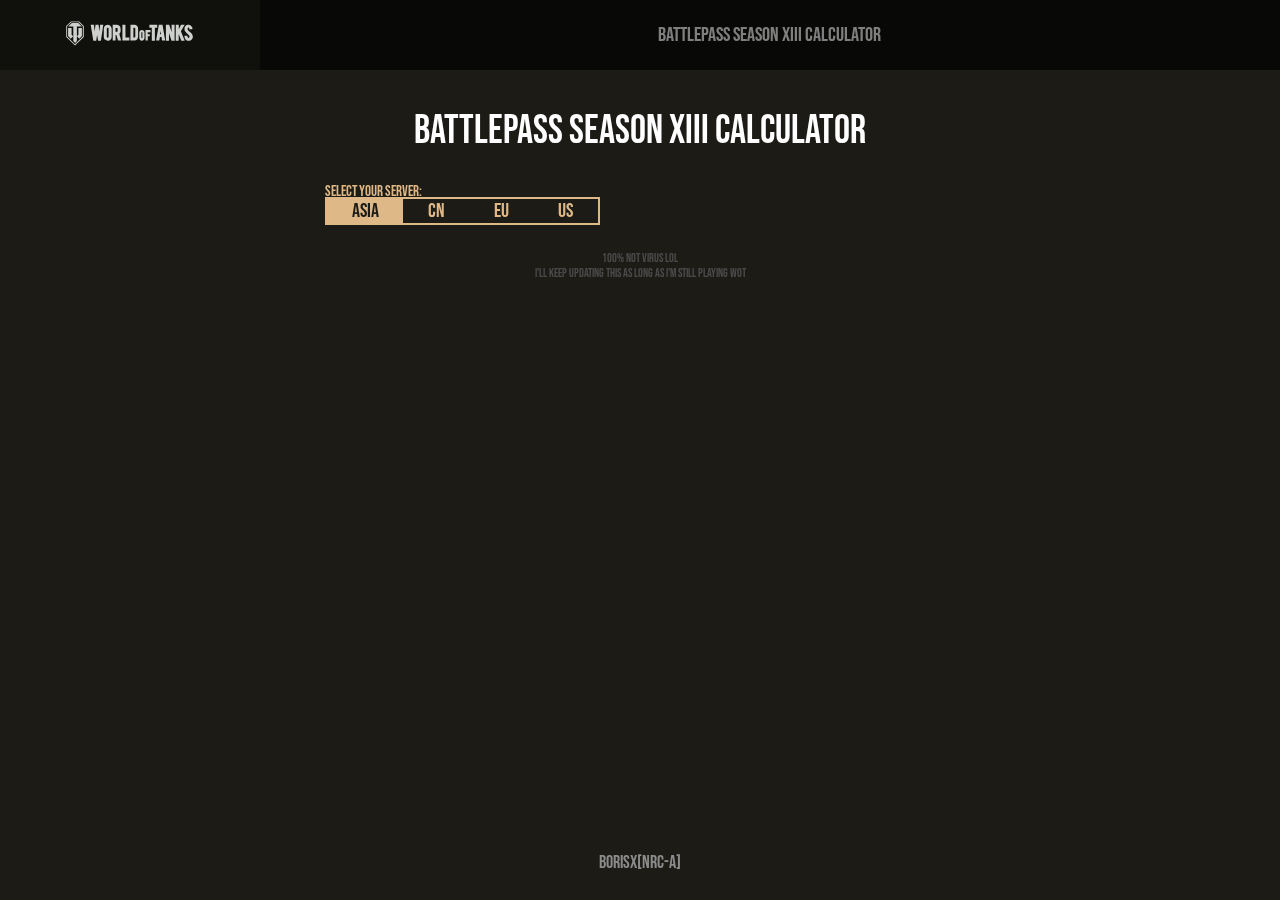
==== index.html @ 52c5a964 "battlepass13" ====
<!DOCTYPE html>
<!-- saved from url=(0030)http://yasakacorp.com/tank.htm -->
<html lang="en">
    <head>
        <meta http-equiv="Content-Type" content="text/html; charset=UTF-8">
        <link rel="preconnect" href="https://fonts.gstatic.com">
        <link href="https://fonts.googleapis.com/css2?family=Bebas+Neue&display=swap" rel="stylesheet"> 
        <meta http-equiv="X-UA-Compatible" content="IE=edge">
        <meta name="viewport" content="width=device-width, initial-scale=1.0">
        <title>borisx's world of tanks calculators</title>
        <link rel="stylesheet" href="css/index.css">
        <script data-ad-client="ca-pub-6155063328860394" async src="https://pagead2.googlesyndication.com/pagead/js/adsbygoogle.js"></script>
</head>
<body>
    <div class="navbar">
        <div class="logo-s"></div>
        <ul class="btn-list">
        </ul>
    </div>
    <div class="container">
        <h1 class="title">title</h1>
        
        <div class="info">
            <div class="server-selector">
                <h2>Select your server:</h2>
                <div class="server-radio-group">
                    <div class="server-radio"><input id="server1" type="radio" name="server" value="ASIA" checked/><label for="server1">ASIA</label></div>
                    <div class="server-radio"><input id="server4" type="radio" name="server" value="CN"/><label for="server4">CN</label></div>
                    <div class="server-radio"><input id="server2" type="radio" name="server" value="EU"/><label for="server2">EU</label></div>
                    <div class="server-radio"><input id="server3" type="radio" name="server" value="US"/><label for="server3">US</label></div>
                </div>
            </div>
            <div class="detail">
                <h2 class="date-start"></h2>
                <h2 class="date-end"></h2>
                <h3 class="date-current"></h3>
            </div>
            <h1 class="date-remaining"></h3>
        </div>
        <div class="warning">
            <h1></h1>
        </div>
        <div class="output battlepass">
                <h2>You should be at</h2>
            <div class="progress-bar">
                <div class="bar"></div>
                <div class="border">
                    <p class="label-point">450</p>
                </div>
                <ul class="chapter">
                    <li class="emblem"></li>
                    <li class="emblem"></li>
                    <li class="emblem"></li>
                </ul>
                <h1 class="label-stage">50</h1>
                <div class="label-target">2500</div>
                
            </div>
            <div class="target current-point">
                <h2>your current progression point</h2>
                <input name="currentBattlepass" id="currentBattlepass" type="number" value=""></input>
            </div>
            <div class="target daily-average">
                <h2>Daily avg. progression</h2>
                <h1>2772</h1><span>
                    
            </div>
        </div>
        <div class="output marathon">
            <div class="progress-bar">
                <div class="bar"></div>
                <div class="seperator"><p>-10%</p></div>
                <div class="seperator"><p>-20%</p></div>
                <div class="seperator"><p>-30%</p></div>
                <div class="seperator"><p>-40%</p></div>
                <div class="seperator"><p>-50%</p></div>
                <div class="seperator"><p>-60%</p></div>
                <div class="seperator"><p>-70%</p></div>
                <div class="seperator"><p>-80%</p></div>
                <div class="seperator"><p>-90%</p></div>
                <div class="seperator"><p>-100%</p></div>
            </div>
            <div class="show-discount">
                <h3>Show discount in: </h3>
                <select id="showDiscount" value="0">
                    <option value="0">percentage</option>
                    <!-- <option value="CNY">CNY</option>
                    <option value="USD">USD</option>
                    <option value="EURO">EURO</option> -->
                </select>
            </div>
            <div class="slider-container">
                <h3>Move slider to choose your target level</h3>
                <input type="range" id="targetDiscountSlider" min="1" max="10" value="5" class="slider">
            </div>
            <div class="slider-container">
                <h3>Move slider to match your current progress</h3>
                <input type="range" id="currentExpSlider" min="0" max="1250" value="0" class="slider">
            </div>
            <div class="target current-exp-num">
                <h2>You are at:</h2>
                <h1></h1>
            </div>
            <div class="target target-exp">
                <h2>You should be at:</h2>
                <h1></h1>
            </div>
            <div class="target daily-average">
                <h2>Daily average</h2>
                <h1></h1>
            </div>
        </div>
        <p style="font-size: 12px;text-align: center; color: rgb(75, 75, 75);">100% not virus lol<br/>I'll keep updating this as long as I'm still playing WOT</p>
    </div>
    <div class="credit">
        <a href="https://worldoftanks.asia/en/community/accounts/2002340856-BorisX/">BorisX[NRC-A]</a>
    </div>
<script>
    // constructor for different types of event
    function Marathon(eventData){
        this.eventData = eventData
        this.timer = timer(this.eventData)
        this.discountDisplay=[.1,.2,.3,.4,.5,.6,.7,.8,.9,1]
        this.display={
            currentExp:document.querySelector('.marathon .current-exp-num').children[1],
            targetExp:document.querySelector('.marathon .target-exp').children[1],
            dailyAverage:document.querySelector('.marathon .daily-average').children[1],
            dateStart:document.querySelector('.info').children[0],
            dateEnd:document.querySelector('.info').children[1],
            dateCurrent:document.querySelector('.date-current'),
            progressBar:document.querySelector('.marathon .progress-bar'),
            seperator:document.querySelectorAll('.seperator')
        },
        this.controller={
            targetDiscountSlider:document.querySelector('#targetDiscountSlider'),
            currentExpSlider:document.querySelector('#currentExpSlider'),
            showDiscount:document.querySelector('#showDiscount')
        },
        this.stageCalc = (input)=>{
            let stage
            let stageExp
            for(var i=0;i<this.eventData.expSum.length;i++){
                if(input - this.eventData.expSum[i] > 0){
                    i++
                }
                if(input - this.eventData.expSum[i] < 0 && i>0){
                    stageExp = input - this.eventData.expSum[i-1]
                    stage = i+1
                    return [stage,Number(stageExp).toLocaleString()]
                }
                if(input - this.eventData.expSum[i] < 0 && i==0){
                    stageExp = input
                    stage = 1
                    return [stage,Number(stageExp).toLocaleString()]
                }
                if(input - this.eventData.expSum[i] == 0){
                    stageExp = input
                    stage = i+1
                    return [stage,Number(stageExp).toLocaleString()]
                }
            }
        },
        this.update = ()=>{
            this.timer.timeUpdate()
            document.querySelectorAll('.output').forEach(el=>{
                el.style.display = 'none'
            })
            document.querySelector('.warning').children[0].innerHTML=''
            //change the way seperator is displayed
            this.display.seperator.forEach((item,i)=>{
                if (this.controller.showDiscount.value == 0) {
                    item.children[0].innerHTML='-'+this.discountDisplay[i]*100+'%'
                }else{
                    item.children[0].innerHTML=this.eventData.price[this.controller.showDiscount.value][1]+Math.floor((1-this.discountDisplay[i])*this.eventData.price[this.controller.showDiscount.value][0]*100)/100
                }
                item.classList.remove('last')
            })
            //update times in the info section
            let dateStart = this.timer.getTimes('start')
            let dateEnd = this.timer.getTimes('end')
            let dateCurrent = this.timer.getTimes('current')
            this.display.dateStart.innerHTML = 'Start:'+dateStart[0]+'-'+dateStart[1]+'-'+dateStart[2]+' '+dateStart[3]+':00 UTC+'+dateStart[6]
            this.display.dateEnd.innerHTML = 'End:'+dateEnd[0]+'-'+dateEnd[1]+'-'+dateEnd[2]+' '+dateEnd[3]+':00 UTC+'+dateEnd[6]
            this.display.dateCurrent.innerHTML = 'Current Time:'+dateCurrent[0]+'-'+dateCurrent[1]+'-'+dateCurrent[2]+' '+dateCurrent[3]+':'+dateCurrent[4]+':'+dateCurrent[5]+' UTC+'+dateCurrent[6]
            //check if the event is ongoing
            if(this.timer.ongoing()[0] == 2){
                document.querySelector('.output.marathon').style.display = 'flex'
                //calculate where player should be at
                let targetDiscount = this.controller.targetDiscountSlider.value
                let targetSum = this.eventData.expSum[targetDiscount-1]
                let targetExp = Math.ceil(targetSum*this.timer.timeProgress())
                if(targetExp <= this.eventData.expSum[9]){
                    this.display.targetExp.innerHTML ='Stage '+this.stageCalc(targetExp)[0]+' - '+this.stageCalc(targetExp)[1]
                }
                if(targetExp > this.eventData.expSum[9]){
                    this.display.targetExp.innerHTML ='Stage 10 - 250,000'
                }
                //update progress bar
                this.display.progressBar.children[0].style.width = this.timer.timeProgress()*100+'%'
                for(var i=1;i<=10;i++){
                    this.display.progressBar.children[i].style.display = 'none'
                    if(i<=targetDiscount){
                        this.display.progressBar.children[i].style.left = this.eventData.expSum[i-1]/targetSum*100+'%'
                        this.display.progressBar.children[i].style.display = 'block'
                    }
                }
                this.display.seperator[targetDiscount-1].classList.add('last')
                //update player's current progress
                let currentExp = this.controller.currentExpSlider.value*200
                this.display.currentExp.innerHTML = 'Stage '+this.stageCalc(currentExp)[0]+' - '+this.stageCalc(currentExp)[1]
                //update daily average
                let dailyExp = Math.ceil((targetSum-currentExp)/((this.timer.timeTotal()-this.timer.timePassed())/1000/60/60/24))
                if(dailyExp<=0){
                    this.display.dailyAverage.innerHTML = 0
                }
                if(dailyExp>0){
                    this.display.dailyAverage.innerHTML = Number(dailyExp).toLocaleString()
                }
            }
            else{
                document.querySelector('.output').style.display = 'none'
                document.querySelector('.warning').children[0].innerHTML = this.timer.ongoing()[1]
            }
        }
    }
    function Battlepass(eventData){
        this.eventData = eventData
        this.timer = timer(this.eventData)
        this.display={
            // targetPoint:document.querySelector('.battlepass .target-point').children[1],
            targetLevel:document.querySelector('.battlepass .label-stage'),
            targetPoint:document.querySelector('.battlepass .label-target'),
            previousPoint:document.querySelector('.battlepass .label-point'),
            currentPoint:document.querySelector('.battlepass .current-point').children[1],
            dailyAverage:document.querySelector('.battlepass .daily-average').children[1],
            chapterStat:document.querySelector('.battlepass .chapter'),
            progressBar:document.querySelector('.battlepass .progress-bar')
        },
        this.update=()=>{
            this.timer.timeUpdate()
            document.querySelectorAll('.output').forEach(el=>{
                el.style.display = 'none'
            })
            document.querySelector('.warning').children[0].innerHTML=''
            //check if the event is ongoing
            if(this.timer.ongoing()[0] == 2){
                document.querySelector('.output.battlepass').style.display = 'flex'
                let targetPoint = Math.floor(eventData.totalPoint*this.timer.timeProgress());
                let targetLevel = [Math.ceil(targetPoint/50),targetPoint%50];
                let input = parseInt(this.display.currentPoint.value)
                // chapter indicator
                if(eventData.totalPoint !=7500){
                    this.display.chapterStat.style.display = 'none'
                }
                else{
                    this.display.chapterStat.style.display = 'block'
                    let chapterStat = Math.floor(this.timer.timeProgress()*3)
                    if(chapterStat < 1){
                        this.display.chapterStat.children[0].classList.add('ongoing')
                        this.display.chapterStat.children[1].classList.add('inactive')
                        this.display.chapterStat.children[2].classList.add('inactive')
                    }
                    else if(chapterStat < 2){
                        this.display.chapterStat.children[1].classList.add('ongoing')
                        this.display.chapterStat.children[2].classList.add('inactive')
                    }
                    else if(chapterStat < 3){
                        this.display.chapterStat.children[2].classList.add('ongoing')
                    }
                }
                //custom progression
                let currentPoint;
                if (isNaN(input) || input == 0) {
                    currentPoint = targetPoint
                }else{
                    currentPoint = input
                };
                let average = Math.ceil((eventData.totalPoint - currentPoint)/(this.timer.timeRemaining()/86400000));
                this.display.progressBar.children[0].style.width = (this.timer.timeProgress()*7500%50)/50*90+5+'%';
                // this.display.targetPoint.innerHTML = targetPoint;
                this.display.targetLevel.innerHTML =targetLevel[0]%50;
                this.display.targetPoint.innerHTML =targetPoint;
                this.display.previousPoint.innerHTML = Math.floor(targetPoint%2500/50)*50;
                this.display.dailyAverage.innerHTML = average;
            }
            else{
                document.querySelector('.output').style.display = 'none'
                document.querySelector('.warning').children[0].innerHTML = this.timer.ongoing()[1]
            }
        }
    }
    // time calculation related functions
    var timer = function(eventData){
        ongoing = function(server=this.server()){
            let dateStart = eventData.timespan[server][0]
            let dateEnd = eventData.timespan[server][1]
            let dateCurrent = this.timeCurrent()
            if(dateCurrent>dateEnd){
                return [0,'Event has ended!']
            }
            else if(dateCurrent<dateStart){
                let countdown = parseInt(this.timePassed()/-1000)
                let day = parseInt(countdown/86400)
                let hour = parseInt(countdown/3600)%24
                let minute = parseInt(countdown/60)%60
                let second = countdown%60
                return [1,'Event will start in '+day+':'+hour+':'+minute+':'+second]
            }
            else{
                return [2]
            }
        }
        server = function(){
            return document.querySelector('input[name=server]:checked').value
        }
        timeCurrent = function(){
            let date =  new Date()
            // add offset for debug use
            // date.setDate(date.getDate() - 32);
            return date;
        }
        timeUpdate = function(){
            //update times in the info section
            let dateStart = this.getTimes().start
            let dateEnd = this.getTimes().end
            let dateCurrent = this.getTimes().current
            let timeRemaining = this.getTimes().remaining
            document.querySelector('.info .date-start').innerHTML = 'Start:'+dateStart[0]+'-'+dateStart[1]+'-'+dateStart[2]+' '+dateStart[3]+':00 UTC+'+dateStart[6]
            document.querySelector('.info .date-end').innerHTML = 'End:'+dateEnd[0]+'-'+dateEnd[1]+'-'+dateEnd[2]+' '+dateEnd[3]+':00 UTC+'+dateEnd[6]
            document.querySelector('.info .date-current').innerHTML = 'Current Time:'+dateCurrent[0]+'-'+dateCurrent[1]+'-'+dateCurrent[2]+' '+dateCurrent[3]+':'+dateCurrent[4]+':'+dateCurrent[5]+' UTC+'+dateCurrent[6]
            document.querySelector('.info .date-remaining').innerHTML = timeRemaining[0]+'<lower>days</lower> '+timeRemaining[1]+':'+timeRemaining[2]+':'+timeRemaining[3]+' <lower>left</lower>'
        },
        timeTotal = function(server=this.server()){
            return eventData.timespan[server][1] - eventData.timespan[server][0]
        },
        timePassed = function(server=this.server()){
            return this.timeCurrent() - eventData.timespan[server][0]
        },
        timeRemaining = function(server=this.server()){
            return eventData.timespan[server][1] - this.timeCurrent()
        },
        timeProgress = function(server=this.server()){
            return this.timePassed(server) / this.timeTotal(server)
        },
        getTimes = function(){
            let time
            let output = {}
            let parse = (time)=>{
                return [time.getFullYear(),time.getMonth()+1,time.getDate(),time.getHours(),time.getMinutes(),time.getSeconds(),time.getTimezoneOffset()/-60]
            }
            output.start = parse(eventData.timespan[this.server()][0])
            output.end = parse(time = eventData.timespan[this.server()][1])
            output.current = parse(this.timeCurrent())
            let remainingTimeStamp = this.timeRemaining()
            output.remaining = [Math.floor(remainingTimeStamp/86400000),Math.floor(remainingTimeStamp%86400000/3600000),Math.floor(remainingTimeStamp%86400000%3600000/60000),Math.floor(remainingTimeStamp%86400000%3600000%60000/1000)]
            // console.log(output.remaining)
            return output
        }
        return{
            ongoing:ongoing,
            server:server,
            timeCurrent:timeCurrent,
            timeUpdate:timeUpdate,
            timeTotal:timeTotal,
            timePassed:timePassed,
            timeRemaining:timeRemaining,
            timeProgress:timeProgress,
            getTimes:getTimes,
        }
    }
    // event data input
    var eventData={
        // legacy data
        // battlepass4:{
        //     title:'battlepass season IV calculator',
        //     timespan:{
        //     ASIA:[new Date('2021/03/15 06:00:00 UTC+8'),new Date('2021/06/22 02:00:00  UTC+8')],
        //     US:[new Date('2021/03/15 04:00:00 UTC-8'),new Date('2021/06/22 00:30:00  UTC-8')],
        //     EU:[new Date('2021/03/15 04:00:00 UTC+2'),new Date('2021/06/23 02:30:00  UTC+2')],
        //     RU:[new Date('2021/03/15 04:00:00 UTC+3'),new Date('2021/06/23 03:30:00  UTC+3')]
        //     },
        //     totalPoint:7500,
        //     mode:Battlepass
        // },
        // battlepass5:{
        //     title:'battlepass season V calculator',
        //     thumbnail:'url("http://sg-wotp.wgcdn.co/dcont/fb/image/npi_battle_pass_season_5_615x346.jpg")',
        //     timespan:{
        //     ASIA:[new Date('2021/06/22 05:00:00 UTC+8'),new Date('2021/09/06 06:00:00  UTC+8')],
        //     US:[new Date('2021/06/22 04:00:00 UTC-7'),new Date('2021/09/06 03:30:00  UTC-7')],
        //     EU:[new Date('2021/06/23 08:30:00 UTC+2'),new Date('2021/09/06 06:30:00  UTC+2')],
        //     RU:[new Date('2021/06/23 11:30:00 UTC+3'),new Date('2021/09/06 06:30:00  UTC+3')]
        //     },
        //     totalPoint:7500,
        //     mode:Battlepass
        // },
        // strvkMarathon:{
        //     title:'Strv K Marathon calculator',
        //     thumbnail:'url("http://sg-wotp.wgcdn.co/dcont/fb/image/sabaton_615x346_xyxd85s.jpg")',
        //     timespan:{
        //     ASIA:[new Date('2021/08/27 09:00:00 UTC+8'),new Date('2021/09/06 09:00:00  UTC+8')],
        //     US:[new Date('2021/08/27 06:00:00 UTC-7'),new Date('2021/09/06 01:00:00  UTC-7')],
        //     EU:[new Date('2021/08/27 10:00:00 UTC+2'),new Date('2021/09/06 10:00:00  UTC+2')],
        //     RU:[new Date('2021/08/27 09:00:00 UTC+3'),new Date('2021/09/06 09:00:00  UTC+3')]
        //     },
        //     expSum:[3000,9000,18000,36000,66000,98000,131000,166000,209000,262000],
        //     price:{
        //         CNY:[606,'¥'],
        //         USD:[91.07,'$'],
        //         EURO:[75.67,'€']
        //     },
        //     mode:Marathon
        // },
        // battlepass6:{
        //     title:'battlepass season VI calculator',
        //     thumbnail:'url("http://sg-wotp.wgcdn.co/dcont/fb/image/npi_battle_pass_season_6_615x346.jpg")',
        //     timespan:{
        //     ASIA:[new Date('2021/09/06 06:00:00 UTC+8'),new Date('2021/12/07 02:00:00  UTC+8')],
        //     US:[new Date('2021/09/06 03:00:00 UTC-7'),new Date('2021/12/06 23:00:00  UTC-8')],
        //     EU:[new Date('2021/09/06 07:00:00 UTC+2'),new Date('2021/12/08 01:30:00  UTC+1')],
        //     RU:[new Date('2021/09/06 07:00:00 UTC+3'),new Date('2021/12/08 03:30:00  UTC+3')]
        //     },
        //     totalPoint:7500,
        //     mode:Battlepass
        // },
        // altProtoMarathon:{
        //     title:'AltProto AMX 30 Marathon calculator',
        //     thumbnail:'url("http://sg-wotp.wgcdn.co/dcont/fb/image/thumb_615x346_winter_marathon.jpg")',
        //     timespan:{
        //     ASIA:[new Date('2021/11/26 09:00:00 UTC+8'),new Date('2021/12/06 09:00:00  UTC+8')],
        //     US:[new Date('2021/11/26 00:00:00 UTC-8'),new Date('2021/12/06 00:00:00  UTC-8')],
        //     EU:[new Date('2021/11/26 09:00:00 UTC+1'),new Date('2021/12/06 09:00:00  UTC+1')],
        //     RU:[new Date('2021/11/26 09:00:00 UTC+3'),new Date('2021/12/06 09:00:00  UTC+3')]
        //     },
        //     expSum:[3000,8000,17000,34000,62000,92000,124000,160000,200000,250000],
        //     price:{
        //         CNY:[606,'¥'],
        //         USD:[91.07,'$'],
        //         EURO:[75.67,'€']
        //     },
        //     mode:Marathon
        // },
        // WZ114Marathon:{
        //     title:'WZ-114 Marathon calculator',
        //     thumbnail:'url("http:////sg-wotp.wgcdn.co/dcont/fb/image/microsoftteams-image_%284%29_4Ns9STt.png")',
        //     timespan:{
        //     ASIA:[new Date('2022/01/28 09:00:00 UTC+8'),new Date('2022/02/07 09:00:00  UTC+8')],
        //     US:[new Date('2022/01/28 06:00:00 UTC-8'),new Date('2022/02/07 06:00:00  UTC-8')],
        //     EU:[new Date('2022/01/28 09:00:00 UTC+1'),new Date('2021/02/07 10:00:00  UTC+1')],
        //     RU:[new Date('2022/01/28 09:00:00 UTC+3'),new Date('2021/02/07 09:00:00  UTC+3')]
        //     },
        //     expSum:[3000,9000,19000,37000,67000,99000,132000,168000,211000,264000],
        //     price:{
        //         CNY:[606,'¥'],
        //         USD:[91.07,'$'],
        //         EURO:[75.67,'€']
        //     },
        //     mode:Marathon
        // },
        // battlepass7:{
        //     title:'battlepass season VII calculator',
        //     thumbnail:'url("https://content-wg.gcdn.co/locdoc/rich-article/bp_s7/img/bg_bp_7_fin_sm2.185c4e.jpg")',
        //     timespan:{
        //     ASIA:[new Date('2022/03/01 07:00:00 UTC+8'),new Date('2022/05/30 08:30:00  UTC+8')],
        //     US:[new Date('2022/03/01 05:00:00 UTC-7'),new Date('2022/05/29 17:30:00  UTC-8')],
        //     EU:[new Date('2022/03/02 07:30:00 UTC+1'),new Date('2022/05/30 02:30:00  UTC+2')],
        //     RU:[new Date('2022/03/02 10:30:00 UTC+3'),new Date('2022/05/30 03:30:00  UTC+3')]
        //     },
        //     totalPoint:7500,
        //     mode:Battlepass
        // },
        // battlepass8:{
        //     title:'battlepass season VIII calculator',
        //     thumbnail:'url("https://eu-wotp.wgcdn.co/dcont/fb/image/615x346_corevid-772_battle_pass_s8_teaser.jpg")',
        //     timespan:{
        //     ASIA:[new Date('2022/05/31 04:30:00 UTC+8'),new Date('2022/08/30 08:30:00  UTC+8')],
        //     US:[new Date('2022/05/31 05:03:00 UTC-8'),new Date('2022/08/30 00:30:00  UTC-8')],
        //     EU:[new Date('2022/06/01 07:30:00 UTC+2'),new Date('2022/08/31 02:30:00  UTC+2')],
        //     RU:[new Date('2022/06/08 07:00:00 UTC+3'),new Date('2022/08/31 03:30:00  UTC+3')]
        //     },
        //     totalPoint:7500,
        //     mode:Battlepass
        // },
        //battlepass9:{
        //    title:'battlepass season IX calculator',
        //    thumbnail:'url("https://sg-wotp.wgcdn.co/dcont/fb/image/battle_pass_s9_615x346.jpg")',
        //    timespan:{
        //    ASIA:[new Date('2022/09/08 06:00:00 UTC+8'),new Date('2022/11/29 02:00:00  UTC+8')],
        //    US:[new Date('2022/09/08 03:00:00 UTC-7'),new Date('2022/11/29 23:30:00  UTC-8')],
        //    EU:[new Date('2022/09/08 07:00:00 UTC+2'),new Date('2022/11/30 01:30:00  UTC+1')],
        //    RU:[new Date('2022/09/08 07:00:00 UTC+3'),new Date('2022/11/30 03:30:00  UTC+3')]
        //    },
        //    totalPoint:7500,
        //    mode:Battlepass
        //},
        // battlepassT2:{
        //     title:'battlepass judgement day calculator',
        //     thumbnail:'url("https://sg-wotp.wgcdn.co/dcont/fb/image/615x346_judgment_day_lore_matters.jpg")',
        //     timespan:{
        //     ASIA:[new Date('2023/01/12 05:00:00 UTC+8'),new Date('2023/01/26 05:00:00  UTC+8')],
        //     US:[new Date('2023/01/12 01:00:00 UTC-8'),new Date('2023/01/26 01:00:00  UTC-8')],
        //     EU:[new Date('2023/01/12 05:00:00 UTC+1'),new Date('2023/01/26 05:00:00  UTC+1')]
        //     },
        //     totalPoint:2500,
        //     mode:Battlepass
        // },
        // battlepass10:{
        //    title:'battlepass season X calculator',
        //    thumbnail:'url("https://sg-wotp.wgcdn.co/dcont/fb/image/battle_pass_s10_615x346.jpg")',
        //    timespan:{
        //    ASIA:[new Date('2023/02/28 07:00:00 UTC+8'),new Date('2023/05/30 02:00:00  UTC+8')],
        //    US:[new Date('2023/02/28 05:00:00 UTC-8'),new Date('2023/05/30 02:00:00  UTC-8')],
        //    EU:[new Date('2023/03/01 07:30:00 UTC+1'),new Date('2023/05/31 02:00:00  UTC+1')],
        //    RU:[new Date('2023/03/06 15:00:00 UTC+3'),new Date('2023/06/07 00:30:00  UTC+3')]
        //    },
        //    totalPoint:7500,
        //    mode:Battlepass
        // },
        // battlepass11:{
        //    title:'battlepass season XI calculator',
        //    thumbnail:'url("https://sg-wotp.wgcdn.co/dcont/fb/image/battle_pass_s11_615x346.jpg")',
        //    timespan:{
        //    ASIA:[new Date('2023/05/30 08:00:00 UTC+8'),new Date('2023/09/05 02:00:00  UTC+8')],
        //    US:[new Date('2023/05/30 07:00:00 UTC-8'),new Date('2023/09/05 02:00:00  UTC-8')],
        //    EU:[new Date('2023/05/31 08:30:00 UTC+2'),new Date('2023/09/06 02:00:00  UTC+2')],
        //    RU:[new Date('2023/06/07 15:00:00 UTC+3'),new Date('2023/09/12 06:00:00  UTC+3')]
        //    },
        //    totalPoint:7500,
        //    mode:Battlepass
        // },
        // battlepass12:{
        //    title:'battlepass season XII calculator',
        //    thumbnail:'url("https://sg-wotp.wgcdn.co/dcont/fb/image/bp12_background_universal_615x346.jpg")',
        //    timespan:{
        //    ASIA:[new Date('2023/09/05 07:00:00 UTC+8'),new Date('2023/11/21 02:00:00  UTC+8')],
        //    CN:[new Date('2023/09/06 08:00:00 UTC+8'),new Date('2023/11/21 06:00:00  UTC+8')],
        //    US:[new Date('2023/09/06 06:00:00 UTC-8'),new Date('2023/11/22 02:00:00  UTC-8')],
        //    EU:[new Date('2023/09/06 08:30:00 UTC+2'),new Date('2023/11/22 02:00:00  UTC+2')],
        //    },
        //    totalPoint:7500,
        //    mode:Battlepass
        // },
        //     battlepassDune:{
        //     title:'battlepass distant future calculator',
        //     thumbnail:'url("https:////sg-wotp.wgcdn.co/dcont/fb/image/battle_pass_special_chapter_h2p_615x346.jpg")',
        //     timespan:{
        //     ASIA:[new Date('2023/11/09 08:00:00 UTC+8'),new Date('2023/11/20 08:00:00  UTC+8')],
        //     CN:[new Date('2023/11/09 08:00:00 UTC+8'),new Date('2023/11/20 07:59:00  UTC+8')],
        //     US:[new Date('2023/11/09 03:00:00 UTC-8'),new Date('2023/11/22 03:00:00  UTC-8')],
        //     EU:[new Date('2023/11/09 06:00:00 UTC+1'),new Date('2023/11/20 06:00:00  UTC+1')]
        //     },
        //     totalPoint:2000,
        //     mode:Battlepass
        // },
        // battlepassSnatch:{
        //     title:'battlepass snatch calculator',
        //     thumbnail:'url("https://sg-wotp.wgcdn.co/dcont/fb/image/holiday_battle_pass-2_615x346.jpg")',
        //     timespan:{
        //     ASIA:[new Date('2024/01/11 07:00:00 UTC+8'),new Date('2024/01/25 05:30:00  UTC+8')],
        //     CN:[new Date('2024/01/11 04:00:00 UTC+8'),new Date('2024/01/25 02:30:00  UTC+8')],
        //     US:[new Date('2024/01/11 03:00:00 UTC-8'),new Date('2024/01/25 01:30:00  UTC-8')],
        //     EU:[new Date('2024/01/11 06:00:00 UTC+1'),new Date('2024/01/25 04:30:00  UTC+1')]
        //     },
        //     totalPoint:2500,
        //     mode:Battlepass
        // },
        //     battlepassDune2:{
        //     title:'battlepass distant future part2 calculator',
        //     thumbnail:'url("https://sg-wotp.wgcdn.co/dcont/fb/image/holiday_battle_pass_3_615x346.jpg")',
        //     timespan:{
        //     ASIA:[new Date('2024/02/15 06:00:00 UTC+8'),new Date('2024/02/26 05:30:00  UTC+8')],
        //     CN:[new Date('2024/02/15 03:00:00 UTC+8'),new Date('2024/02/26 02:30:00  UTC+8')],
        //     US:[new Date('2024/02/15 02:00:00 UTC-8'),new Date('2024/02/26 01:30:00  UTC-8')],
        //     EU:[new Date('2024/02/15 05:00:00 UTC+1'),new Date('2024/02/26 04:30:00  UTC+1')]
        //     },
        //     totalPoint:1250,
        //     mode:Battlepass
        // }
        battlepassDune13:{
           title:'battlepass season XIII calculator',
           thumbnail:'url("https://sg-wotp.wgcdn.co/dcont/fb/image/battle_pass_s13_615x346.jpg")',
           timespan:{
           ASIA:[new Date('2024/03/05 07:00:00 UTC+8'),new Date('2024/06/04 02:00:00  UTC+8')],
           CN:[new Date('2024/03/06 08:00:00 UTC+8'),new Date('2024/06/05 06:00:00  UTC+8')],
           US:[new Date('2024/03/05 06:00:00 UTC-8'),new Date('2024/06/04 02:00:00  UTC-8')],
           EU:[new Date('2024/03/06 08:30:00 UTC+2'),new Date('2024/06/05 02:00:00  UTC+2')],
           },
           totalPoint:7500,
           mode:Battlepass
        }
    }
    // change webpage title
    function setTitle(input){
        document.title = input
        document.querySelector('.title').innerHTML = input
    }
    // startup function
    function init(){
        // clear out navbar buttons
        document.querySelector('.btn-list').innerHTML = ''
        // initialize obj
        window.events = {}
        // create object and nav-btn from each eventData entry
        Object.entries(eventData).forEach((event)=>{
            events[event[0]] = new event[1].mode(event[1])
            // generate new buttons
            var btn = document.createElement('li')
            btn.id = 'btn-'+event[0]
            btn.classList.add('nav-btn')
            btn.style.background = event[1].thumbnail
            btn.innerHTML = event[1].title
            btn.addEventListener('click',function(){
                chosenEvent = event[0]
                setTitle(event[1].title)
            })
            document.querySelector('.btn-list').append(btn)
        })
        // default setting
        var chosenEvent = Object.keys(events)[0]
        setTitle(Object.entries(events)[0][1].eventData.title)
        // UI update loop
        clearInterval(window.loop)
        window.loop = setInterval(()=>{
            events[chosenEvent].update()
        },1000)
    }
    document.addEventListener("DOMContentLoaded", init())
</script>
</body></html>
---- css/index.css ----
body {
  background-color: #1C1B16;
  background-image: url(https://sg-wotp.wgcdn.co/static/5.84.0_19f5c5/wotp_static/img/core/frontend/scss/common/blocks/sparkles/img/sparkles.png);
  color: #fff;
  font-family: bebas neue;
  margin: 0;
  font-size: 20px;
  display: -webkit-box;
  display: -ms-flexbox;
  display: flex;
  -webkit-box-pack: center;
      -ms-flex-pack: center;
          justify-content: center;
}

lower {
  font-size: 20px;
}

h1, h2 {
  font-weight: 300;
}

/* nabar */
.navbar {
  position: fixed;
  left: 0;
  right: 0;
  top: 0;
  height: 70px;
  background-color: rgba(0, 0, 0, 0.4);
  display: -webkit-box;
  display: -ms-flexbox;
  display: flex;
  -ms-flex-pack: distribute;
      justify-content: space-around;
}

.navbar .logo-s {
  -webkit-box-flex: 1;
      -ms-flex-positive: 1;
          flex-grow: 1;
  width: 127px;
  height: 66px;
  background: url([data-uri]) center no-repeat;
}

.navbar ul {
  -webkit-box-flex: 6;
      -ms-flex-positive: 6;
          flex-grow: 6;
  display: -webkit-box;
  display: -ms-flexbox;
  display: flex;
  width: calc(100%-150px);
  margin: 0;
  padding: 0;
  -webkit-box-pack: justify;
      -ms-flex-pack: justify;
          justify-content: space-between;
}

.navbar li {
  -webkit-box-flex: 1;
      -ms-flex-positive: 1;
          flex-grow: 1;
  cursor: pointer;
  position: relative;
  list-style: none;
  height: 100%;
  text-align: center;
  -webkit-transition: background-position .5s;
  transition: background-position .5s;
  background-size: cover !important;
  background-position: 0 40% !important;
  z-index: 1;
  display: -webkit-box;
  display: -ms-flexbox;
  display: flex;
  -webkit-box-pack: center;
      -ms-flex-pack: center;
          justify-content: center;
  -webkit-box-orient: vertical;
  -webkit-box-direction: normal;
      -ms-flex-direction: column;
          flex-direction: column;
}

.navbar li:hover {
  background-position: 0 20% !important;
}

.navbar li::before {
  content: '';
  display: block;
  position: absolute;
  left: 0;
  top: 0;
  width: 100%;
  height: 100px;
  -webkit-transition: background-color .5s;
  transition: background-color .5s;
  background-color: rgba(0, 0, 0, 0.5);
  height: inherit;
  z-index: 2;
}

.navbar li::before:hover {
  background-color: rgba(0, 0, 0, 0);
}

/* end of navbar */
.container {
  position: fixed;
  top: 80px;
  width: 100%;
  max-width: 700px;
  text-align: center;
}

/* server selector */
.server-selector {
  max-width: 300px;
  margin: 0 5%;
  color: #deb887;
  -webkit-box-flex: 1;
      -ms-flex-positive: 1;
          flex-grow: 1;
}

.server-selector h2 {
  text-align: left;
  margin: 0;
  height: 15px;
  font-size: 15px;
}

.server-selector .server-radio-group {
  border: 2px solid #deb887;
  display: -webkit-box;
  display: -ms-flexbox;
  display: flex;
}

.server-selector .server-radio-group .server-radio {
  position: relative;
  -webkit-box-flex: 1;
      -ms-flex-positive: 1;
          flex-grow: 1;
}

.server-selector .server-radio-group .server-radio label {
  display: block;
  text-align: center;
  width: 100%;
  height: 100%;
  z-index: 2;
}

.server-selector .server-radio-group .server-radio label::before {
  content: '';
  background: #deb887;
  position: absolute;
  width: 0;
  height: 100%;
  left: 50%;
  -webkit-transition-duration: .3s;
          transition-duration: .3s;
  -webkit-transition-property: width left;
  transition-property: width left;
  z-index: -1;
}

.server-selector .server-radio-group .server-radio input {
  position: absolute;
  width: 0px;
  height: 0px;
}

.server-selector .server-radio-group .server-radio input:checked + label {
  color: #1C1B16;
}

.server-selector .server-radio-group .server-radio input:checked + label::before {
  left: 0;
  top: 0;
  margin: 0;
  width: 100%;
}

.info {
  display: -webkit-box;
  display: -ms-flexbox;
  display: flex;
  color: #deb887;
  margin: auto;
  margin-bottom: 10px;
  -webkit-box-pack: left;
      -ms-flex-pack: left;
          justify-content: left;
}

.info .detail {
  display: none;
}

.info .date-remaining {
  -webkit-box-flex: 2;
      -ms-flex-positive: 2;
          flex-grow: 2;
  margin: 0;
}

/* end of server selector */
.progress-bar {
  position: relative;
  pointer-events: none;
  -ms-flex-preferred-size: 100%;
      flex-basis: 100%;
  width: 100%;
  height: 13px;
  margin: 50px 0 30px 0;
  background: #000;
}

.progress-bar .label-stage {
  position: absolute;
  left: 0;
  right: 0;
  top: -55px;
}

.progress-bar .label-point {
  position: absolute;
  left: 10px;
  bottom: -2px;
  font-weight: 300;
  font-size: 16px;
  opacity: .3;
}

.progress-bar .seperator {
  position: absolute;
  content: '';
  border-left: 1px rgba(100, 100, 100, 0.8) solid;
  height: 23px;
  top: -5px;
  width: 1px;
}

.progress-bar .seperator p {
  position: absolute;
  font-size: 14px;
  top: 20px;
}

.progress-bar::before {
  content: '';
  position: absolute;
  top: 0;
  left: 0;
  height: 13px;
  width: 5%;
  background: -webkit-gradient(linear, left top, right top, from(#1c1b16), to(rgba(28, 27, 22, 0.8)));
  background: linear-gradient(90deg, #1c1b16, rgba(28, 27, 22, 0.8));
  z-index: 2;
}

.progress-bar::after {
  content: '';
  position: absolute;
  top: 0;
  right: 0;
  height: 13px;
  width: 5%;
  background: -webkit-gradient(linear, right top, left top, from(#1c1b16), to(rgba(28, 27, 22, 0)));
  background: linear-gradient(270deg, #1c1b16, rgba(28, 27, 22, 0));
  z-index: 2;
}

.progress-bar .bar {
  position: relative;
  -webkit-box-sizing: border-box;
          box-sizing: border-box;
  height: 13px;
  background: #FFEBB1;
}

.progress-bar .border {
  position: absolute;
  left: 5%;
  right: 5%;
  height: 83px;
  top: -30px;
  opacity: .5;
  border-left: 1px solid #fff;
  border-right: 1px solid #fff;
}

.progress-bar .seperator.last {
  right: 0px;
}

.progress-bar .seperator.last p {
  top: 0px;
  left: -20px;
  font-size: 24px;
}

@-webkit-keyframes flicker {
  0% {
    opacity: 0.2;
    top: 50%;
    height: 0;
  }
  50% {
    opacity: 0.5;
  }
  100% {
    opacity: 0;
    top: -9px;
    height: calc(100% + 18px);
  }
}

@keyframes flicker {
  0% {
    opacity: 0.2;
    top: 50%;
    height: 0;
  }
  50% {
    opacity: 0.5;
  }
  100% {
    opacity: 0;
    top: -9px;
    height: calc(100% + 18px);
  }
}

.target-discount, .current-exp {
  position: relative;
  width: 80%;
  margin-left: 10%;
  margin-top: 20px;
  padding: 2px;
}

#targetDiscountSlider, #currentExpSlider {
  width: 100%;
}

.show-discount {
  -ms-flex-preferred-size: 100%;
      flex-basis: 100%;
  display: -webkit-box;
  display: -ms-flexbox;
  display: flex;
  -webkit-box-align: center;
      -ms-flex-align: center;
          align-items: center;
  -webkit-box-pack: center;
      -ms-flex-pack: center;
          justify-content: center;
}

.show-discount h3 {
  padding-right: 2rem;
}

.slider-container {
  -ms-flex-preferred-size: 90%;
      flex-basis: 90%;
  -webkit-box-flex: 1;
      -ms-flex-positive: 1;
          flex-grow: 1;
  margin: 0 5% 20px 5%;
}

.slider-container h3 {
  margin: 0;
}

.target {
  width: 50%;
  float: left;
  -webkit-box-flex: 1;
      -ms-flex-positive: 1;
          flex-grow: 1;
  -ms-flex-preferred-size: 250px;
      flex-basis: 250px;
  margin-top: 60px;
}

.output h2 {
  font-size: 20px;
  width: 100%;
  text-align: center;
  margin: 0px;
}

span {
  display: inline;
  width: 60px;
  height: 60px;
  background-position: center;
}

.output h1 {
  color: #deb887;
  font-size: 42px;
  margin: 0px;
}

.target-lv {
  width: 100%;
  -ms-flex-preferred-size: 100%;
      flex-basis: 100%;
}

.target-daily-average h1 {
  color: aquamarine;
}

input::-webkit-outer-spin-button,
input::-webkit-inner-spin-button {
  -webkit-appearance: none;
  margin: 0;
}

input[type=number] {
  -moz-appearance: textfield;
}

.current-point input {
  color: aquamarine;
  font-family: bebas neue;
  font-size: 42px;
  width: 40%;
  min-width: 100px;
  text-align: center;
  background: none;
  border: 3px solid #555555;
  border-radius: 10px;
}

.credit {
  position: fixed;
  bottom: 3%;
  width: 100%;
  font-size: 64px;
  margin: 0px;
  display: -webkit-box;
  display: -ms-flexbox;
  display: flex;
  -webkit-box-pack: center;
      -ms-flex-pack: center;
          justify-content: center;
}

.credit a {
  text-decoration: none;
  font-size: 18px;
  text-align: center;
  color: #8b8b8b;
}

.output {
  display: none;
  -ms-flex-wrap: wrap;
      flex-wrap: wrap;
}
/*# sourceMappingURL=index.css.map */
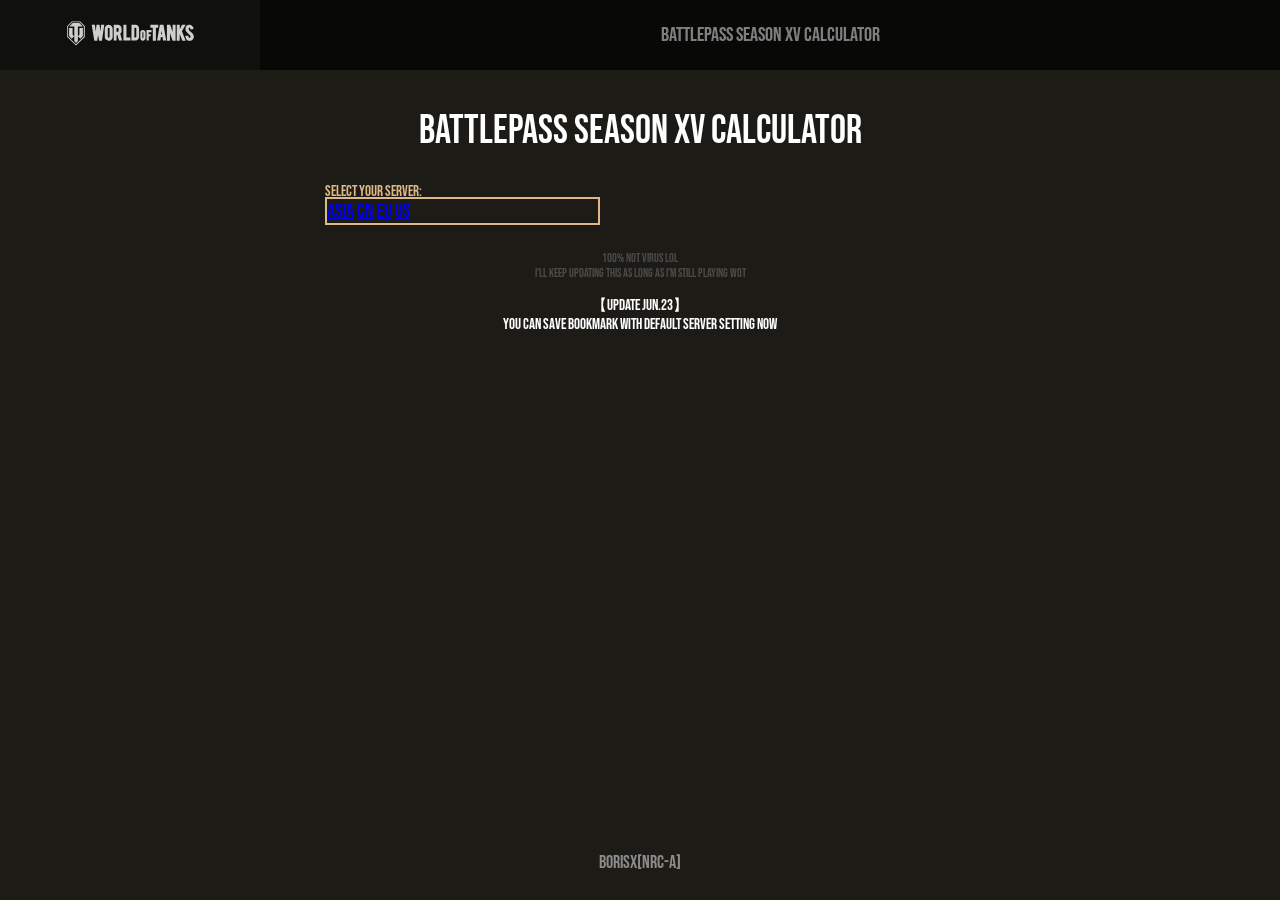
==== commit 4d54928a: "Add files via upload" ====
--- a/index.html
+++ b/index.html
@@ -24,10 +24,18 @@
             <div class="server-selector">
                 <h2>Select your server:</h2>
                 <div class="server-radio-group">
-                    <div class="server-radio"><input id="server1" type="radio" name="server" value="ASIA" checked/><label for="server1">ASIA</label></div>
-                    <div class="server-radio"><input id="server4" type="radio" name="server" value="CN"/><label for="server4">CN</label></div>
-                    <div class="server-radio"><input id="server2" type="radio" name="server" value="EU"/><label for="server2">EU</label></div>
-                    <div class="server-radio"><input id="server3" type="radio" name="server" value="US"/><label for="server3">US</label></div>
+                    <div class="server-links">
+                        <a class="server-radio" name="ASIA" href="?server=ASIA">ASIA</a>
+                        <a class="server-radio" name="CN" href="?server=CN">CN</a>
+                        <a class="server-radio" name="EU" href="?server=EU">EU</a>
+                        <a class="server-radio" name="US" href="?server=US">US</a>
+                    </div>
+                    <form name="serverForm" style="display: none;">
+                        <input id="server1" type="radio" name="server" value="ASIA" checked/><label for="server1">ASIA</label>
+                        <input id="server4" type="radio" name="server" value="CN"/><label for="server4">CN</label>
+                        <input id="server2" type="radio" name="server" value="EU"/><label for="server2">EU</label>
+                        <input id="server3" type="radio" name="server" value="US"/><label for="server3">US</label>
+                    </form>
                 </div>
             </div>
             <div class="detail">
@@ -111,6 +119,7 @@
             </div>
         </div>
         <p style="font-size: 12px;text-align: center; color: rgb(75, 75, 75);">100% not virus lol<br/>I'll keep updating this as long as I'm still playing WOT</p>
+        <p style="font-size: 15px;text-align: center; color: rgb(255, 255, 255);">【update Jun.23】<br/>you can save bookmark with default server setting now</p>
     </div>
     <div class="credit">
         <a href="https://worldoftanks.asia/en/community/accounts/2002340856-BorisX/">BorisX[NRC-A]</a>
@@ -311,7 +320,8 @@
             }
         }
         server = function(){
-            return document.querySelector('input[name=server]:checked').value
+            // return document.querySelector('input[name=server]:checked').value
+            return document.serverForm.server.value
         }
         timeCurrent = function(){
             let date =  new Date()
@@ -576,26 +586,74 @@
         //     totalPoint:1250,
         //     mode:Battlepass
         // }
-        battlepassDune13:{
-           title:'battlepass season XIII calculator',
-           thumbnail:'url("https://sg-wotp.wgcdn.co/dcont/fb/image/battle_pass_s13_615x346.jpg")',
-           timespan:{
-           ASIA:[new Date('2024/03/05 07:00:00 UTC+8'),new Date('2024/06/04 02:00:00  UTC+8')],
-           CN:[new Date('2024/03/06 08:00:00 UTC+8'),new Date('2024/06/05 06:00:00  UTC+8')],
-           US:[new Date('2024/03/05 06:00:00 UTC-8'),new Date('2024/06/04 02:00:00  UTC-8')],
-           EU:[new Date('2024/03/06 08:30:00 UTC+2'),new Date('2024/06/05 02:00:00  UTC+2')],
-           },
-           totalPoint:7500,
-           mode:Battlepass
-        }
+        // battlepass13:{
+        //    title:'battlepass season XIII calculator',
+        //    thumbnail:'url("https://sg-wotp.wgcdn.co/dcont/fb/image/battle_pass_s13_615x346.jpg")',
+        //    timespan:{
+        //    ASIA:[new Date('2024/03/05 07:00:00 UTC+8'),new Date('2024/06/04 02:00:00  UTC+8')],
+        //    CN:[new Date('2024/03/06 08:00:00 UTC+8'),new Date('2024/06/05 06:00:00  UTC+8')],
+        //    US:[new Date('2024/03/05 06:00:00 UTC-8'),new Date('2024/06/04 02:00:00  UTC-8')],
+        //    EU:[new Date('2024/03/06 08:30:00 UTC+2'),new Date('2024/06/05 02:00:00  UTC+2')],
+        //    },
+        //    totalPoint:7500,
+        //    mode:Battlepass
+        // }
+        // battlepass14:{
+        //     title:'battlepass season XIV calculator',
+        //     thumbnail:'url("https://sg-wotp.wgcdn.co/dcont/fb/image/battle-pass-d-day-2024_615x346.jpg")',
+        //     timespan:{
+        //     ASIA:[new Date('2024/06/04 07:00:00 UTC+8'),new Date('2024/09/03 02:00:00  UTC+8')],
+        //     CN:[new Date('2024/06/04 08:00:00 UTC+8'),new Date('2024/09/03 06:00:00  UTC+8')],
+        //     US:[new Date('2024/06/04 06:00:00 UTC-8'),new Date('2024/09/03 02:00:00  UTC-8')],
+        //     EU:[new Date('2024/06/04 08:30:00 UTC+2'),new Date('2024/09/03 02:00:00  UTC+2')],
+        //     },
+        //     totalPoint:7500,
+        //     mode:Battlepass
+        // },
+        // battlepassTankfest:{
+        //     title:'battlepass Tankfest Special calculator',
+        //     thumbnail:'url("https://sg-wotp.wgcdn.co/dcont/fb/image/tankfest_chapter_615x346.jpg")',
+        //     timespan:{
+        //     ASIA:[new Date('2024/06/20 05:45:00 UTC+8'),new Date('2024/07/08 05:00:00  UTC+8')],
+        //     CN:[new Date('2024/06/20 02:45:00 UTC+8'),new Date('2024/07/08 02:00:00  UTC+8')],
+        //     US:[new Date('2024/06/20 15:45:00 UTC+8'),new Date('2024/07/08 15:00:00  UTC+8')],
+        //     EU:[new Date('2024/06/20 11:45:00 UTC-8'),new Date('2024/07/08 05:00:00  UTC+2')],
+        //     },
+        //     totalPoint:1250,
+        //     mode:Battlepass
+        // }
+        battlepass15:{
+            title:'battlepass season XV calculator',
+            thumbnail:'url("https://sg-wotp.wgcdn.co/dcont/fb/image/615x346_bp15.jpg")',
+            timespan:{
+            ASIA:[new Date('2024/09/03 07:00:00 UTC+8'),new Date('2024/11/26 02:00:00  UTC+8')],
+            CN:[new Date('2024/09/04 08:00:00 UTC+8'),new Date('2024/11/26 06:00:00  UTC+8')],
+            US:[new Date('2024/09/03 06:00:00 UTC-8'),new Date('2024/11/26 02:00:00  UTC-8')],
+            EU:[new Date('2024/09/04 08:30:00 UTC+2'),new Date('2024/11/27 02:00:00  UTC+2')],
+            },
+            totalPoint:7500,
+            mode:Battlepass
+        }
+    }
+    function urlParameter(){
+        const queryString = window.location.search
+        const urlParams = new URLSearchParams(queryString)
+        console.log(urlParams)
+        if(urlParams.size == 0){
+            window.location = "?server=ASIA"
+        }
+        document.serverForm.server.value = urlParams.get('server')
+        document.querySelector('.server-radio[name="'+urlParams.get('server')+'"]').classList.add('checked')
     }
     // change webpage title
     function setTitle(input){
-        document.title = input
+        document.title = "【"+document.serverForm.server.value+"】"+input
         document.querySelector('.title').innerHTML = input
     }
     // startup function
     function init(){
+        // read url parameters
+        urlParameter()
         // clear out navbar buttons
         document.querySelector('.btn-list').innerHTML = ''
         // initialize obj
@@ -608,7 +666,7 @@
             btn.id = 'btn-'+event[0]
             btn.classList.add('nav-btn')
             btn.style.background = event[1].thumbnail
-            btn.innerHTML = event[1].title
+            btn.innerHTML = "<div class='mask'></div><p>"+event[1].title+"</p>"
             btn.addEventListener('click',function(){
                 chosenEvent = event[0]
                 setTitle(event[1].title)
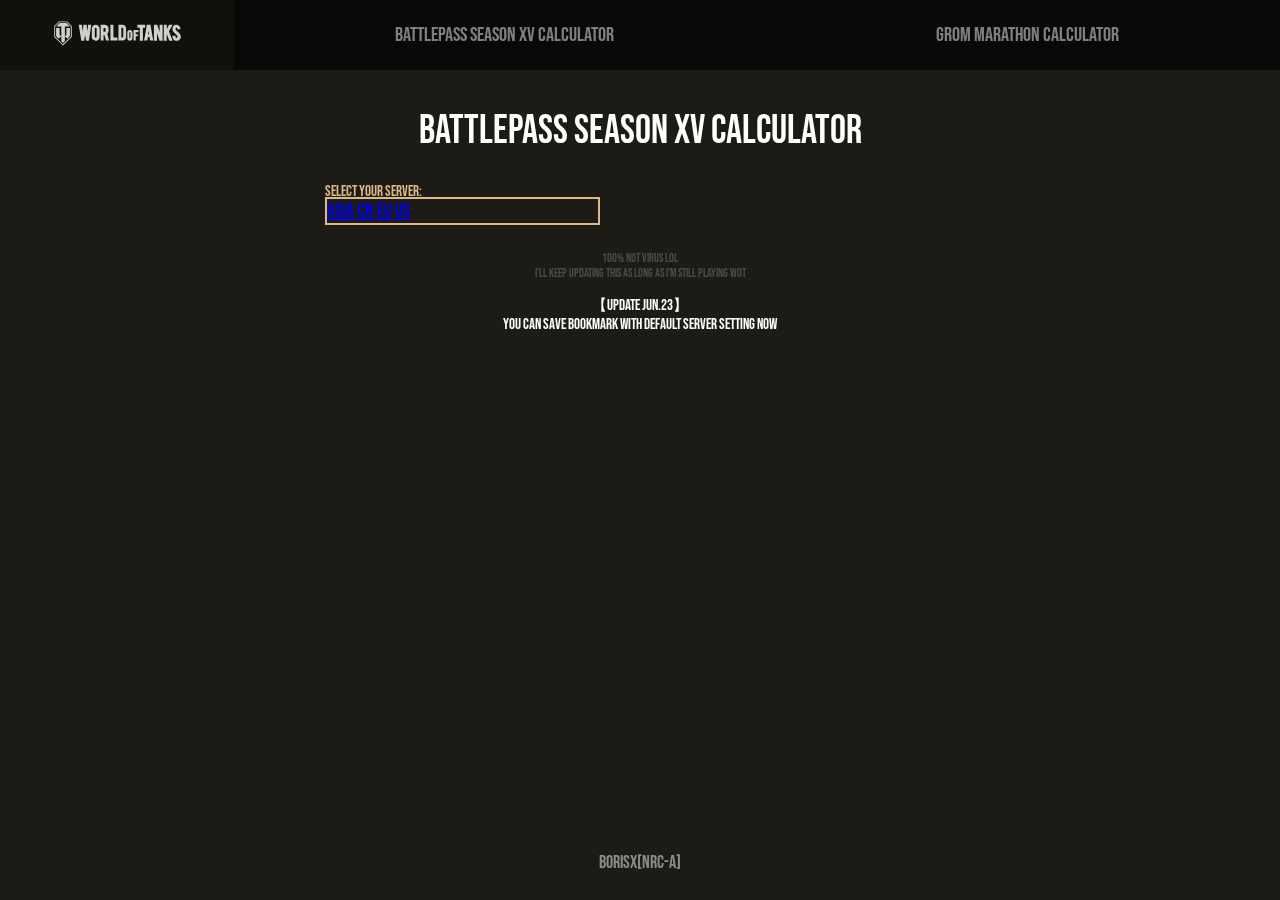
==== commit ab0f092d: "Add files via upload" ====
--- a/index.html
+++ b/index.html
@@ -134,8 +134,6 @@
             currentExp:document.querySelector('.marathon .current-exp-num').children[1],
             targetExp:document.querySelector('.marathon .target-exp').children[1],
             dailyAverage:document.querySelector('.marathon .daily-average').children[1],
-            dateStart:document.querySelector('.info').children[0],
-            dateEnd:document.querySelector('.info').children[1],
             dateCurrent:document.querySelector('.date-current'),
             progressBar:document.querySelector('.marathon .progress-bar'),
             seperator:document.querySelectorAll('.seperator')
@@ -185,12 +183,12 @@
                 item.classList.remove('last')
             })
             //update times in the info section
-            let dateStart = this.timer.getTimes('start')
-            let dateEnd = this.timer.getTimes('end')
-            let dateCurrent = this.timer.getTimes('current')
-            this.display.dateStart.innerHTML = 'Start:'+dateStart[0]+'-'+dateStart[1]+'-'+dateStart[2]+' '+dateStart[3]+':00 UTC+'+dateStart[6]
-            this.display.dateEnd.innerHTML = 'End:'+dateEnd[0]+'-'+dateEnd[1]+'-'+dateEnd[2]+' '+dateEnd[3]+':00 UTC+'+dateEnd[6]
-            this.display.dateCurrent.innerHTML = 'Current Time:'+dateCurrent[0]+'-'+dateCurrent[1]+'-'+dateCurrent[2]+' '+dateCurrent[3]+':'+dateCurrent[4]+':'+dateCurrent[5]+' UTC+'+dateCurrent[6]
+            // let dateStart = this.timer.getTimes('start')
+            // let dateEnd = this.timer.getTimes('end')
+            // let dateCurrent = this.timer.getTimes('current')
+            // this.display.dateStart.innerHTML = 'Start:'+dateStart[0]+'-'+dateStart[1]+'-'+dateStart[2]+' '+dateStart[3]+':00 UTC+'+dateStart[6]
+            // this.display.dateEnd.innerHTML = 'End:'+dateEnd[0]+'-'+dateEnd[1]+'-'+dateEnd[2]+' '+dateEnd[3]+':00 UTC+'+dateEnd[6]
+            // this.display.dateCurrent.innerHTML = 'Current Time:'+dateCurrent[0]+'-'+dateCurrent[1]+'-'+dateCurrent[2]+' '+dateCurrent[3]+':'+dateCurrent[4]+':'+dateCurrent[5]+' UTC+'+dateCurrent[6]
             //check if the event is ongoing
             if(this.timer.ongoing()[0] == 2){
                 document.querySelector('.output.marathon').style.display = 'flex'
@@ -633,7 +631,24 @@
             },
             totalPoint:7500,
             mode:Battlepass
-        }
+        },
+        gromMarathon:{
+            title:'GROM Marathon calculator',
+            thumbnail:'url("https://sg-wotp.wgcdn.co/dcont/fb/image/1022x360_battle-pass-season-15-challenge-redir.jpg")',
+            timespan:{
+            ASIA:[new Date('2024/10/03 07:30:00 UTC+8'),new Date('2024/10/14 07:30:00  UTC+8')],
+            CN:[new Date('2024/10/03 08:30:00 UTC+8'),new Date('2024/10/14 08:31:00  UTC+8')],
+            US:[new Date('2024/10/03 21:30:00 UTC-8'),new Date('2024/10/14 19:00:00  UTC-8')],
+            EU:[new Date('2024/10/03 11:00:00 UTC+2'),new Date('2024/10/14 11:00:01  UTC+2')],
+            },
+            expSum:[3000,8000,17000,35000,65000,97000,130000,165000,208000,261000],
+            price:{
+                CNY:[606,'¥'],
+                USD:[91.07,'$'],
+                EURO:[75.67,'€']
+            },
+            mode:Marathon
+        },
     }
     function urlParameter(){
         const queryString = window.location.search
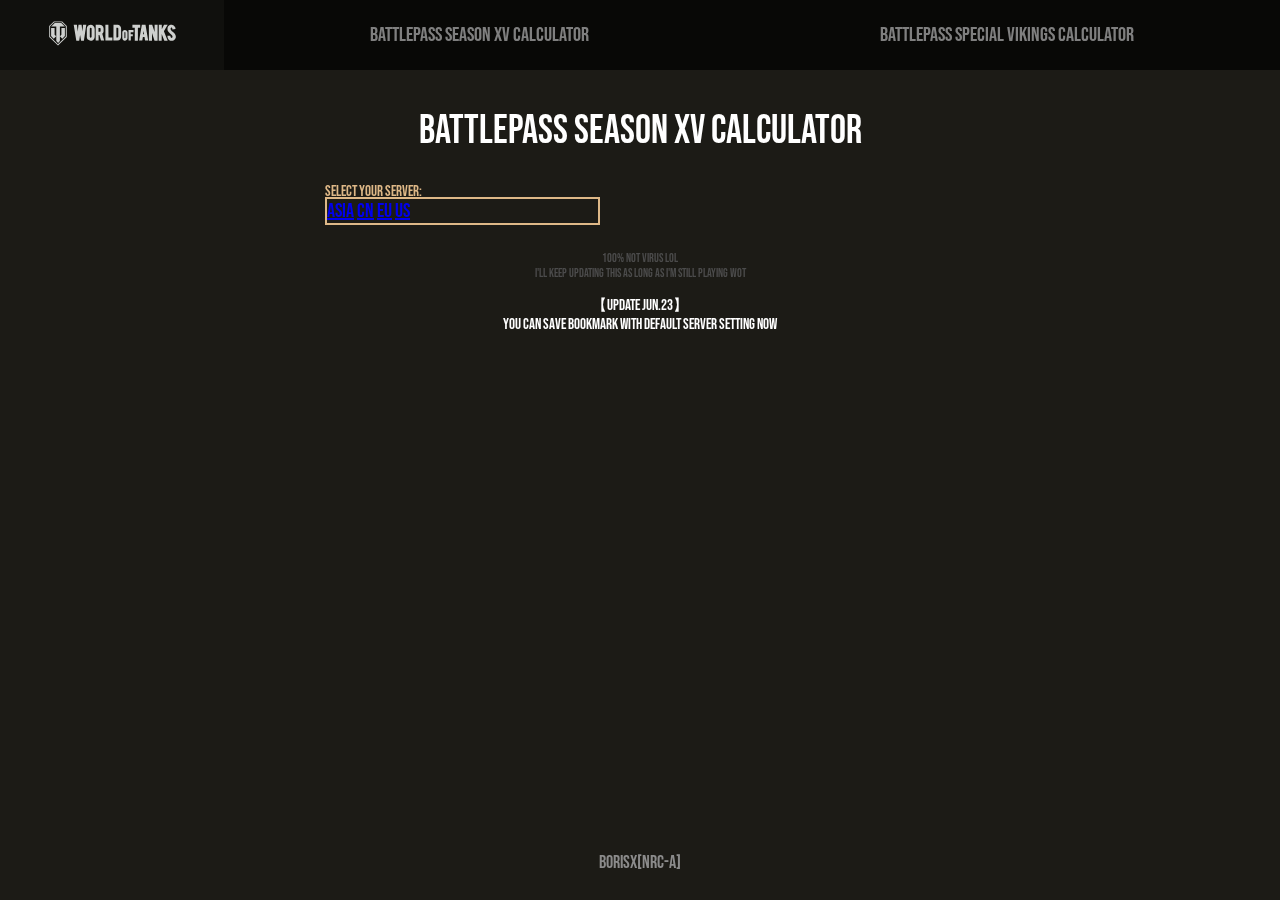
==== commit cdf3070f: "Add files via upload" ====
--- a/index.html
+++ b/index.html
@@ -134,6 +134,8 @@
             currentExp:document.querySelector('.marathon .current-exp-num').children[1],
             targetExp:document.querySelector('.marathon .target-exp').children[1],
             dailyAverage:document.querySelector('.marathon .daily-average').children[1],
+            dateStart:document.querySelector('.info').children[0],
+            dateEnd:document.querySelector('.info').children[1],
             dateCurrent:document.querySelector('.date-current'),
             progressBar:document.querySelector('.marathon .progress-bar'),
             seperator:document.querySelectorAll('.seperator')
@@ -183,12 +185,12 @@
                 item.classList.remove('last')
             })
             //update times in the info section
-            // let dateStart = this.timer.getTimes('start')
-            // let dateEnd = this.timer.getTimes('end')
-            // let dateCurrent = this.timer.getTimes('current')
-            // this.display.dateStart.innerHTML = 'Start:'+dateStart[0]+'-'+dateStart[1]+'-'+dateStart[2]+' '+dateStart[3]+':00 UTC+'+dateStart[6]
-            // this.display.dateEnd.innerHTML = 'End:'+dateEnd[0]+'-'+dateEnd[1]+'-'+dateEnd[2]+' '+dateEnd[3]+':00 UTC+'+dateEnd[6]
-            // this.display.dateCurrent.innerHTML = 'Current Time:'+dateCurrent[0]+'-'+dateCurrent[1]+'-'+dateCurrent[2]+' '+dateCurrent[3]+':'+dateCurrent[4]+':'+dateCurrent[5]+' UTC+'+dateCurrent[6]
+            let dateStart = this.timer.getTimes('start')
+            let dateEnd = this.timer.getTimes('end')
+            let dateCurrent = this.timer.getTimes('current')
+            this.display.dateStart.innerHTML = 'Start:'+dateStart[0]+'-'+dateStart[1]+'-'+dateStart[2]+' '+dateStart[3]+':00 UTC+'+dateStart[6]
+            this.display.dateEnd.innerHTML = 'End:'+dateEnd[0]+'-'+dateEnd[1]+'-'+dateEnd[2]+' '+dateEnd[3]+':00 UTC+'+dateEnd[6]
+            this.display.dateCurrent.innerHTML = 'Current Time:'+dateCurrent[0]+'-'+dateCurrent[1]+'-'+dateCurrent[2]+' '+dateCurrent[3]+':'+dateCurrent[4]+':'+dateCurrent[5]+' UTC+'+dateCurrent[6]
             //check if the event is ongoing
             if(this.timer.ongoing()[0] == 2){
                 document.querySelector('.output.marathon').style.display = 'flex'
@@ -632,23 +634,18 @@
             totalPoint:7500,
             mode:Battlepass
         },
-        gromMarathon:{
-            title:'GROM Marathon calculator',
-            thumbnail:'url("https://sg-wotp.wgcdn.co/dcont/fb/image/1022x360_battle-pass-season-15-challenge-redir.jpg")',
+        battlepassVikings:{
+            title:'battlepass special vikings calculator',
+            thumbnail:'url("https://eu-wotp.wgcdn.co/dcont/fb/image/vikings_1022x360_thumbnail_v2.jpg")',
             timespan:{
-            ASIA:[new Date('2024/10/03 07:30:00 UTC+8'),new Date('2024/10/14 07:30:00  UTC+8')],
-            CN:[new Date('2024/10/03 08:30:00 UTC+8'),new Date('2024/10/14 08:31:00  UTC+8')],
-            US:[new Date('2024/10/03 21:30:00 UTC-8'),new Date('2024/10/14 19:00:00  UTC-8')],
-            EU:[new Date('2024/10/03 11:00:00 UTC+2'),new Date('2024/10/14 11:00:01  UTC+2')],
+            ASIA:[new Date('2024/11/07 06:30:00 UTC+8'),new Date('2024/11/18 08:00:00  UTC+8')],
+            CN:[new Date('2024/11/07 03:30:00 UTC+8'),new Date('2024/11/18 05:00:00  UTC+8')],
+            US:[new Date('2024/11/07 02:30:00 UTC-8'),new Date('2024/11/18 03:00:00  UTC-8')],
+            EU:[new Date('2024/06/20 11:45:00 UTC-8'),new Date('2024/07/08 05:00:00  UTC+2')],
             },
-            expSum:[3000,8000,17000,35000,65000,97000,130000,165000,208000,261000],
-            price:{
-                CNY:[606,'¥'],
-                USD:[91.07,'$'],
-                EURO:[75.67,'€']
-            },
-            mode:Marathon
-        },
+            totalPoint:2000,
+            mode:Battlepass
+        }
     }
     function urlParameter(){
         const queryString = window.location.search
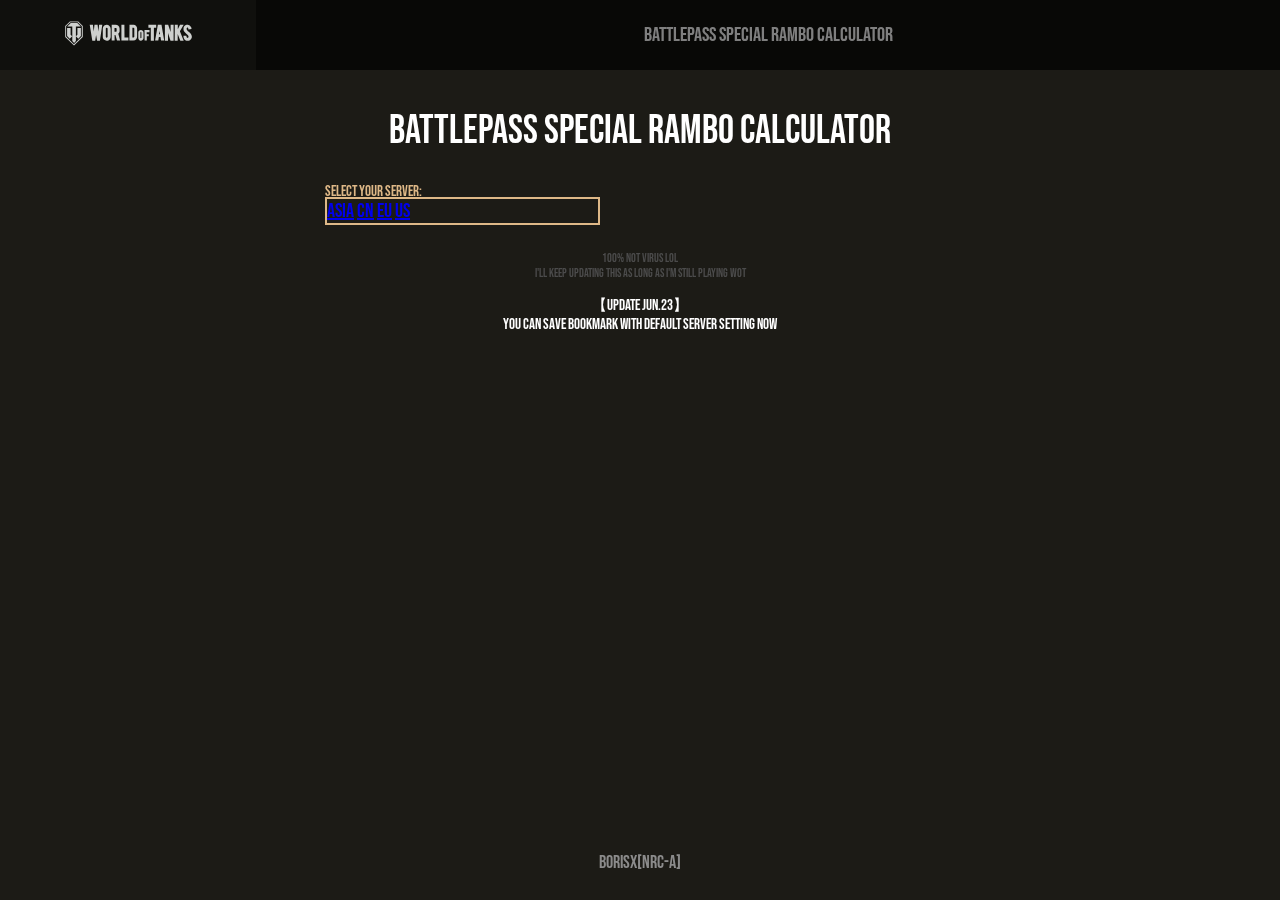
==== commit 3f508458: "Add files via upload" ====
--- a/index.html
+++ b/index.html
@@ -622,28 +622,40 @@
         //     totalPoint:1250,
         //     mode:Battlepass
         // }
-        battlepass15:{
-            title:'battlepass season XV calculator',
-            thumbnail:'url("https://sg-wotp.wgcdn.co/dcont/fb/image/615x346_bp15.jpg")',
+        // battlepass15:{
+        //     title:'battlepass season XV calculator',
+        //     thumbnail:'url("https://sg-wotp.wgcdn.co/dcont/fb/image/615x346_bp15.jpg")',
+        //     timespan:{
+        //     ASIA:[new Date('2024/09/03 07:00:00 UTC+8'),new Date('2024/11/26 02:00:00  UTC+8')],
+        //     CN:[new Date('2024/09/04 08:00:00 UTC+8'),new Date('2024/11/26 06:00:00  UTC+8')],
+        //     US:[new Date('2024/09/03 06:00:00 UTC-8'),new Date('2024/11/26 02:00:00  UTC-8')],
+        //     EU:[new Date('2024/09/04 08:30:00 UTC+2'),new Date('2024/11/27 02:00:00  UTC+2')],
+        //     },
+        //     totalPoint:7500,
+        //     mode:Battlepass
+        // },
+        // battlepassVikings:{
+        //     title:'battlepass special vikings calculator',
+        //     thumbnail:'url("https://eu-wotp.wgcdn.co/dcont/fb/image/vikings_1022x360_thumbnail_v2.jpg")',
+        //     timespan:{
+        //     ASIA:[new Date('2024/11/07 06:30:00 UTC+8'),new Date('2024/11/18 08:00:00  UTC+8')],
+        //     CN:[new Date('2024/11/07 03:30:00 UTC+8'),new Date('2024/11/18 05:00:00  UTC+8')],
+        //     US:[new Date('2024/11/07 02:30:00 UTC-8'),new Date('2024/11/18 03:00:00  UTC-8')],
+        //     EU:[new Date('2024/06/20 11:45:00 UTC-8'),new Date('2024/07/08 05:00:00  UTC+2')],
+        //     },
+        //     totalPoint:2000,
+        //     mode:Battlepass
+        // }
+        battlepassRambo:{
+            title:'battlepass special rambo calculator',
+            thumbnail:'url("https://sg-wotp.wgcdn.co/dcont/fb/image/1022x360_thumbnail.jpg")',
             timespan:{
-            ASIA:[new Date('2024/09/03 07:00:00 UTC+8'),new Date('2024/11/26 02:00:00  UTC+8')],
-            CN:[new Date('2024/09/04 08:00:00 UTC+8'),new Date('2024/11/26 06:00:00  UTC+8')],
-            US:[new Date('2024/09/03 06:00:00 UTC-8'),new Date('2024/11/26 02:00:00  UTC-8')],
-            EU:[new Date('2024/09/04 08:30:00 UTC+2'),new Date('2024/11/27 02:00:00  UTC+2')],
+            ASIA:[new Date('2025/01/16 07:00:00 UTC+8'),new Date('2025/01/31 05:30:00  UTC+8')],
+            CN:[new Date('2024/01/16 04:00:00 UTC+8'),new Date('2025/01/31 02:30:00  UTC+8')],
+            US:[new Date('2025/01/16 03:00:00 UTC-8'),new Date('2025/01/30 01:30:00  UTC-8')],
+            EU:[new Date('2025/01/16 04:30:00 UTC-8'),new Date('2025/01/30 04:30:00  UTC+2')],
             },
-            totalPoint:7500,
-            mode:Battlepass
-        },
-        battlepassVikings:{
-            title:'battlepass special vikings calculator',
-            thumbnail:'url("https://eu-wotp.wgcdn.co/dcont/fb/image/vikings_1022x360_thumbnail_v2.jpg")',
-            timespan:{
-            ASIA:[new Date('2024/11/07 06:30:00 UTC+8'),new Date('2024/11/18 08:00:00  UTC+8')],
-            CN:[new Date('2024/11/07 03:30:00 UTC+8'),new Date('2024/11/18 05:00:00  UTC+8')],
-            US:[new Date('2024/11/07 02:30:00 UTC-8'),new Date('2024/11/18 03:00:00  UTC-8')],
-            EU:[new Date('2024/06/20 11:45:00 UTC-8'),new Date('2024/07/08 05:00:00  UTC+2')],
-            },
-            totalPoint:2000,
+            totalPoint:2500,
             mode:Battlepass
         }
     }
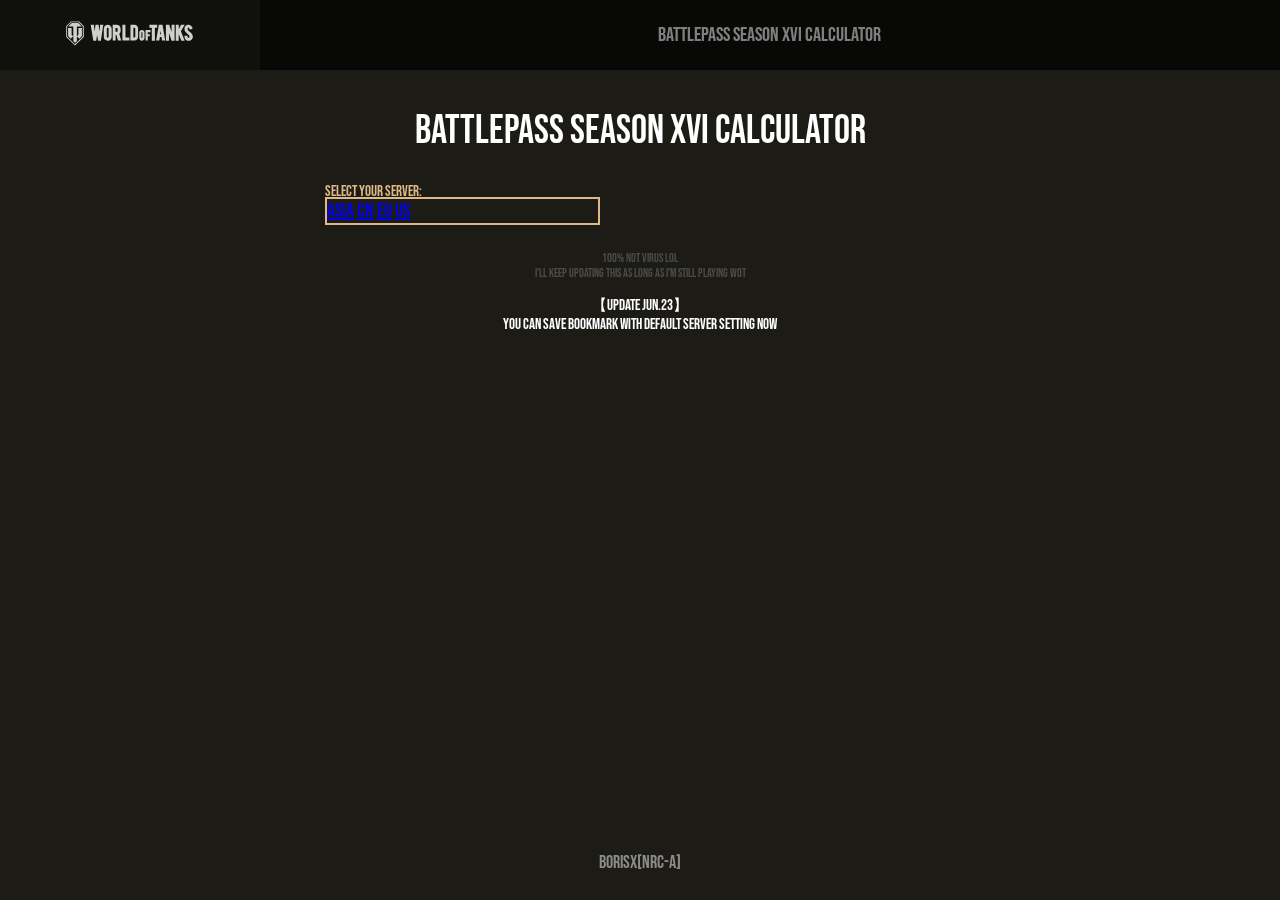
==== commit a99f1765: "Add files via upload" ====
--- a/index.html
+++ b/index.html
@@ -646,16 +646,28 @@
         //     totalPoint:2000,
         //     mode:Battlepass
         // }
-        battlepassRambo:{
-            title:'battlepass special rambo calculator',
-            thumbnail:'url("https://sg-wotp.wgcdn.co/dcont/fb/image/1022x360_thumbnail.jpg")',
+        // battlepassRambo:{
+        //     title:'battlepass special rambo calculator',
+        //     thumbnail:'url("https://sg-wotp.wgcdn.co/dcont/fb/image/1022x360_thumbnail.jpg")',
+        //     timespan:{
+        //     ASIA:[new Date('2025/01/16 07:00:00 UTC+8'),new Date('2025/01/31 05:30:00  UTC+8')],
+        //     CN:[new Date('2024/01/16 04:00:00 UTC+8'),new Date('2025/01/31 02:30:00  UTC+8')],
+        //     US:[new Date('2025/01/16 03:00:00 UTC-8'),new Date('2025/01/30 01:30:00  UTC-8')],
+        //     EU:[new Date('2025/01/16 04:30:00 UTC-8'),new Date('2025/01/30 04:30:00  UTC+2')],
+        //     },
+        //     totalPoint:2500,
+        //     mode:Battlepass
+        // }
+        battlepass16:{
+            title:'battlepass season XVI calculator',
+            thumbnail:'url("sg-wotp.wgcdn.co/dcont/fb/image/1022x360_thumbnail_cut.jpg")',
             timespan:{
-            ASIA:[new Date('2025/01/16 07:00:00 UTC+8'),new Date('2025/01/31 05:30:00  UTC+8')],
-            CN:[new Date('2024/01/16 04:00:00 UTC+8'),new Date('2025/01/31 02:30:00  UTC+8')],
-            US:[new Date('2025/01/16 03:00:00 UTC-8'),new Date('2025/01/30 01:30:00  UTC-8')],
-            EU:[new Date('2025/01/16 04:30:00 UTC-8'),new Date('2025/01/30 04:30:00  UTC+2')],
+            ASIA:[new Date('2025/03/04 07:30:00 UTC+8'),new Date('2025/06/03 05:30:00  UTC+8')],
+            CN:[new Date('2025/03/05 08:30:00 UTC+8'),new Date('2025/06/04 01:59:00  UTC+8')],
+            US:[new Date('2025/03/04 13:30:00 UTC'),new Date('2025/06/03 07:30:00  UTC')],
+            EU:[new Date('2025/03/05 07:00:00 UTC'),new Date('2025/06/04 00:30:00  UTC')],
             },
-            totalPoint:2500,
+            totalPoint:7500,
             mode:Battlepass
         }
     }
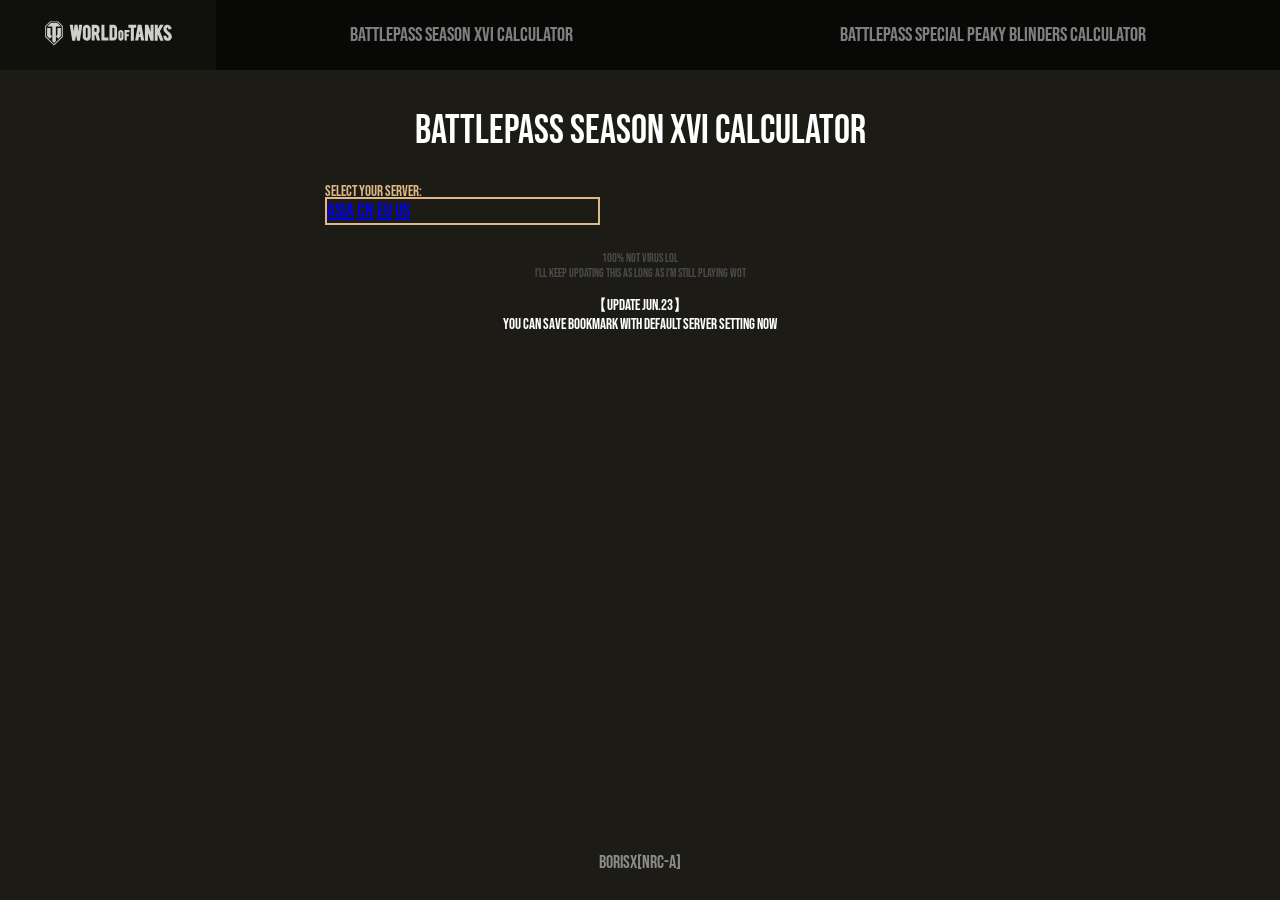
==== commit 7f2f1322: "Add files via upload" ====
--- a/index.html
+++ b/index.html
@@ -668,6 +668,18 @@
             EU:[new Date('2025/03/05 07:00:00 UTC'),new Date('2025/06/04 00:30:00  UTC')],
             },
             totalPoint:7500,
+            mode:Battlepass
+        },
+        battlepassVikings:{
+            title:'battlepass special peaky blinders calculator',
+            thumbnail:'url("//sg-wotp.wgcdn.co/dcont/fb/image/peaky_blinders_portal_promo.jpg")',
+            timespan:{
+            ASIA:[new Date('2025/03/20 06:30:00 UTC+8'),new Date('2025/04/01 05:30:00  UTC+8')],
+            CN:[new Date('2025/03/20 03:30:00 UTC+8'),new Date('2025/04/01 02:30:00  UTC+8')],
+            US:[new Date('2025/03/20 03:30:00 UTC-8'),new Date('2025/03/31 14:30:00  UTC-7')],
+            EU:[new Date('2025/03/20 05:30:00 UTC+1'),new Date('2024/03/31 05:30:00  UTC+2')],
+            },
+            totalPoint:2000,
             mode:Battlepass
         }
     }
